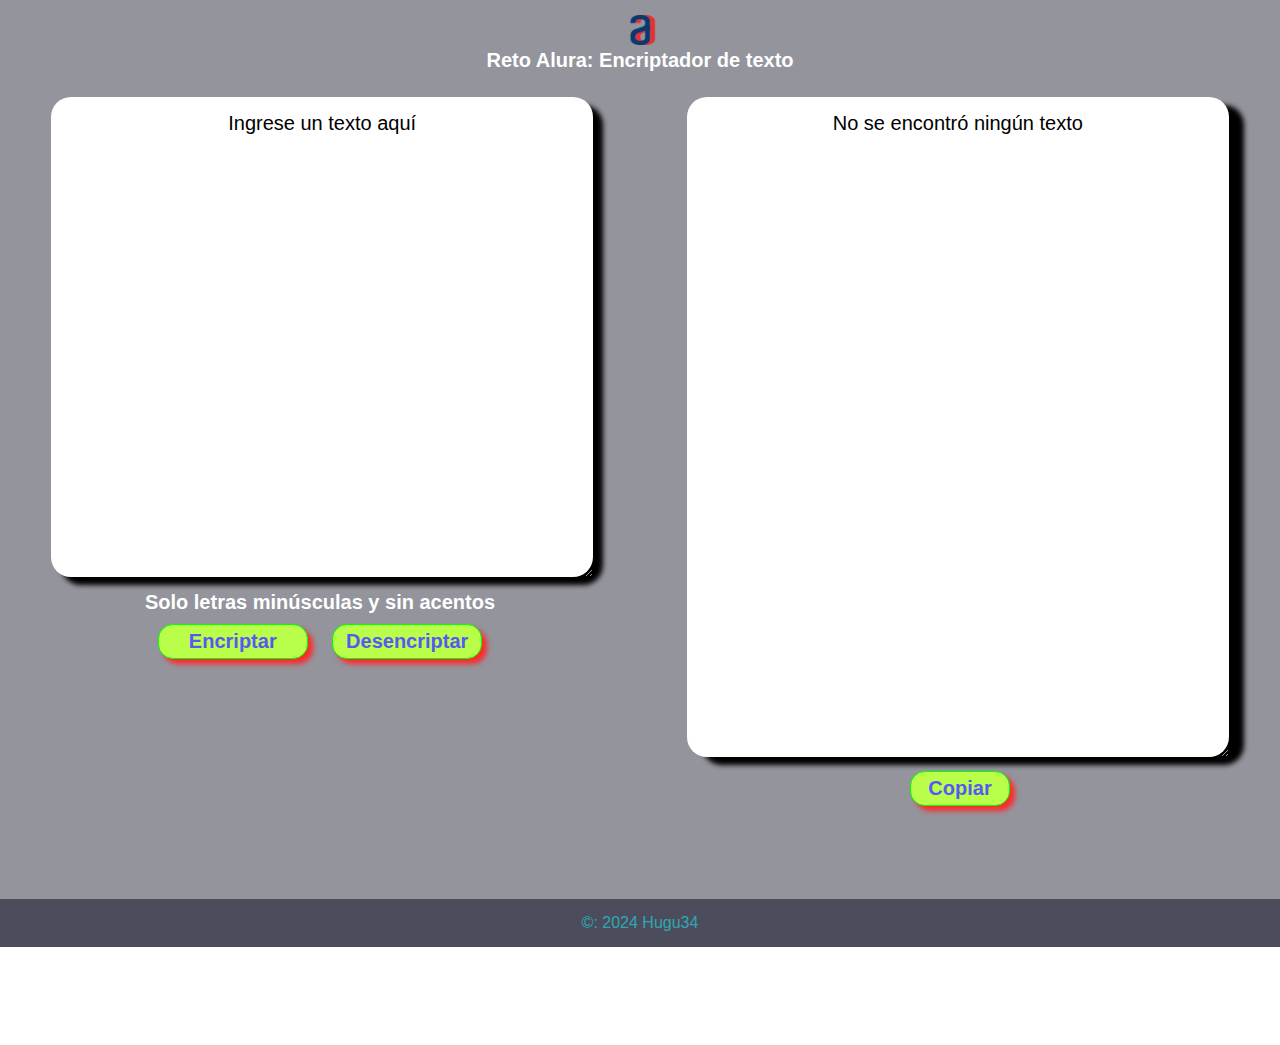
==== index.html @ 3ea8a239 "Add files via upload" ====
<!DOCTYPE html>
<html lang="en">
<head>
    <meta charset="UTF-8">
    <meta name="viewport" content="width=device-width, initial-scale=1.0">
    <title>Encriptadora</title>
</head>
<body>
    <header>
        <img src="imágenes/Alura.png" alt="Logo" class="logo">
        <p>
            Reto Alura: Encriptador de texto
        </p>
    </header>

    <main>

        <section class="textoAEncriptar">

            <textarea cols="30" rows="10" class="textoNoModificado" id="textoNoModificado" placeholder="Ingrese un texto aquí"></textarea>
            <div class="condiciones">
                <p>Solo letras minúsculas y sin acentos</p>
            </div>

            <div class="botones">
                <button class="btn-encriptar">Encriptar</button>
                <button class="btn-desencriptar">Desencriptar</button>
            </div>
        </section>

        <section class="textoModificado">
            <textarea cols="20" rows="30" placeholder="No se encontró ningún texto" class="textoYaModificado" id="textoYaModificado" readonly></textarea>
            <div class="boton">
                <button class="copiar">Copiar</button>
            </div>
        </section>
    </main>

    <div class="ventanaEmergente" id="ventanaEmergente">
        <div class="contenidoEmergente" id="contenidoEmergente">
            <span class="cerrarEmergente" id="cerrarEmergente">&times;</span>
            <p id="mensajeEmergente"></p>
        </div>
    </div>
    
    <footer>
        &copy: 2024 Hugu34
    </footer>
    <link rel="stylesheet" href="style.css">
    <script src="script.js"></script>
</body>
</html>
---- style.css ----
*{
    padding: 0;
    margin: 0;
    font-family: Arial, Helvetica, sans-serif;
}

body{
    background: url(https://th.bing.com/th/id/OIP.-3oe1NdgvIAr4Uzla_XLuwHaDt?rs=1&pid=ImgDetMain);
}

body::before{
    content: "";
    background: rgba(77, 77, 92, 0.6);
    position: absolute;
    width: 100vw;
    height: 100vh;
    left: 0;
    background-size: cover;
}

header{
    position: relative;
    padding: 15px 15px 25px 15px;
    text-align: center;
    img{
        filter: drop-shadow(
            5px 0px 0px #eb2727e5
        );
        width: 75px;
    }
    p{
        color: #ffffff;
        font-weight: bold;
        font-size: 20px;
    }
}

main{
    position: relative;
    width: 100%;
    height: 100vh;
    display: flex;
    flex-direction: row;
    justify-content: space-between;
    align-items: start;
    section.textoAEncriptar{
        width: 50vw;
        height: 100vh;
        text-align: left;
        textarea{
            padding: 15px;
            border: none;
            border-radius: 20px;
            width: 80%;
            height: 50%;
            text-align: center;
            margin-left: 8%;
            box-shadow: 10px 8px 5px #000000;
            transition: all 0.6s ease-in;
            cursor: pointer;
            font-size: 20px;
        }
        textarea::placeholder{
            color: #000000;
        }
        textarea:focus{
            background: #000000;
            color: #ffffff;
            box-shadow: 5px 5px 5px #ffffff;
        }
        textarea:focus::placeholder{
            color: #ffffff;
        }
        div.condiciones{
            text-align: center;
            margin: 10px 0 0 0;
            color: #ffffff;
            font-weight: bold;
            font-size: 20px;
        }
        div.botones{
            text-align: center;
            button{
                border: 1px solid #00ff00;
                background: #b9ff49;
                margin: 10px;
                padding: 5px;
                color: #5858f5;
                width: 150px;
                border-radius: 15px;
                font-weight: bold;
                box-shadow: 5px 5px 5px #fc2b2b;
                transition: all 0.6s ease-in-out;
                font-size: 20px;
            }
            button:hover{
                cursor: pointer;
                color: #ffffff;
                background: #00ff00;
                box-shadow: 5px 5px 5px #412ee9;
                transform: translate(2.5px, 2.5px);
            }
        }
    }
    section.textoModificado{
        width: 50vw;
        height: 100vh;
        text-align: right;
        textarea{
            text-align: center;
            padding: 15px;
            border: none;
            width: 80%;
            border-radius: 20px;
            height: 70%;
            margin-right: 8%;
            box-shadow: 15px 8px 5px #000000;
            cursor: default;
            font-size: 20px;
        }
        textarea::placeholder{
            color: #000000;
        }
        div.boton{
            text-align: center;
            button{
                border: 1px solid #00ff00;
                background: #b9ff49;
                margin: 10px;
                padding: 5px;
                color: #5858f5;
                width: 100px;
                border-radius: 15px;
                font-weight: bold;
                box-shadow: 5px 5px 5px #fc2b2b;
                transition: all 0.6s ease-in-out;
                font-size: 20px;
            }
            button:hover{
                cursor: pointer;
                color: #ffffff;
                background: #00ff00;
                box-shadow: 5px 5px 5px #412ee9;
                transform: translate(2.5px, 2.5px);
            }
        }
    }
}

footer{
    background: #4d4c5c;
    color: #0bfbff8a;
    text-align: center;
    display: block;
    padding: 15px;
    transform: translateY(-98px);
}

.ventanaEmergente{
    display: none;
    position: fixed;
    z-index: 1;
    left: 0;
    top: 0;
    width: 100%;
    height: 100%;
    overflow: auto;
    background: rgba(0, 0, 0, 0.4);
    opacity: 0;
    transition: opacity 0.8s ease-in-out; 
}

.mostrar{
    display: block;
    opacity: 1; 
}

.contenidoEmergente{
    background-color: #fefefe;
    margin: 15% auto;
    padding: 20px;
    border: 1px solid #888;
    width: 50%;
    text-align: center;
    position: relative;
    opacity: 0; 
    transition: opacity 0.8s ease-in; 
}

.mostrar .contenidoEmergente{
    opacity: 1; 
}

.cerrarEmergente{
    position: absolute;
    top: 0;
    right: 0;
    color: #aaa;
    font-size: 28px;
    font-weight: bold;
    cursor: pointer;
}
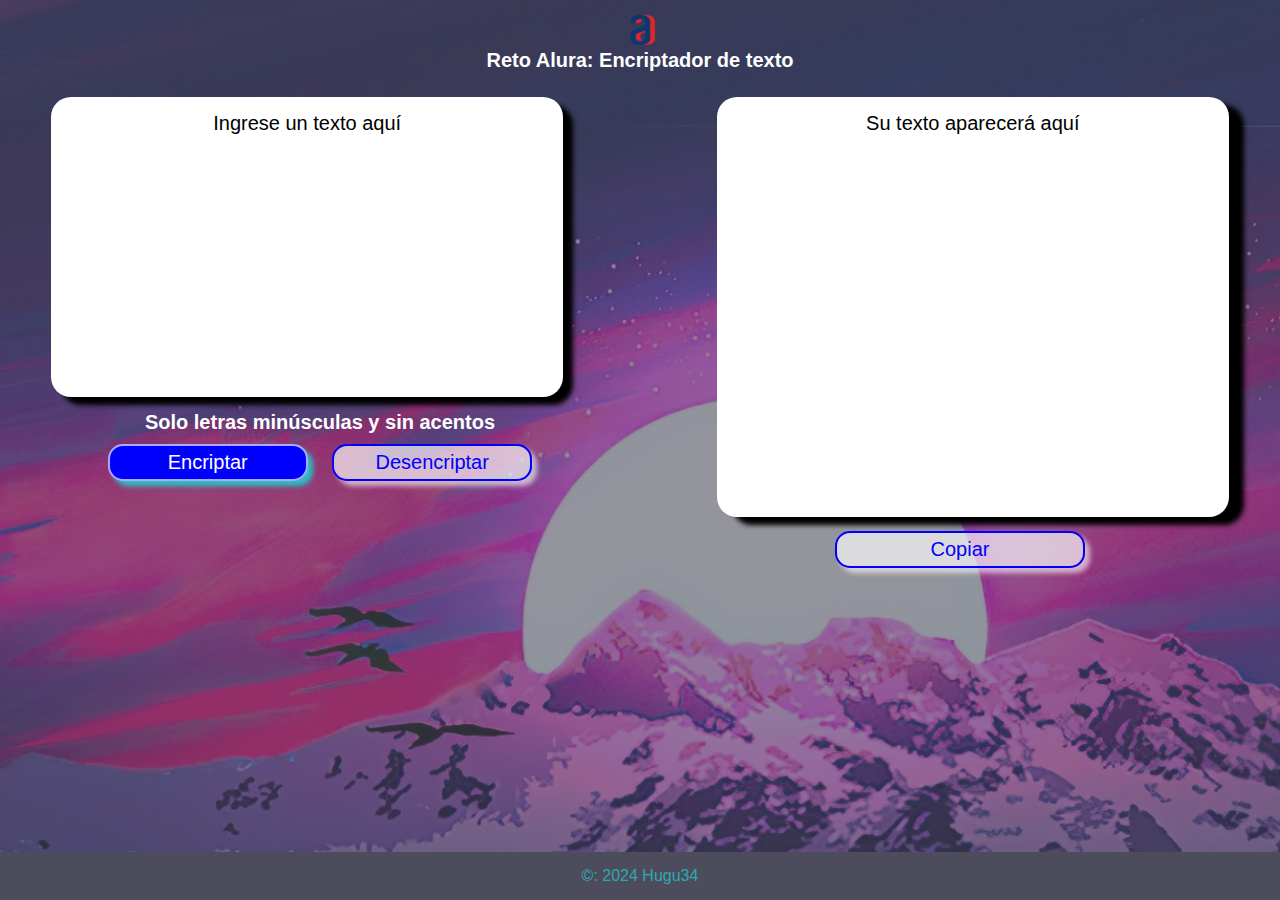
==== commit e5bbd490: "Add files via upload" ====
--- a/index.html
+++ b/index.html
@@ -14,9 +14,7 @@
     </header>
 
     <main>
-
         <section class="textoAEncriptar">
-
             <textarea cols="30" rows="10" class="textoNoModificado" id="textoNoModificado" placeholder="Ingrese un texto aquí"></textarea>
             <div class="condiciones">
                 <p>Solo letras minúsculas y sin acentos</p>
@@ -29,23 +27,27 @@
         </section>
 
         <section class="textoModificado">
-            <textarea cols="20" rows="30" placeholder="No se encontró ningún texto" class="textoYaModificado" id="textoYaModificado" readonly></textarea>
+            <textarea cols="20" rows="30" placeholder="Su texto aparecerá aquí" class="textoYaModificado" id="textoYaModificado" readonly></textarea>
             <div class="boton">
                 <button class="copiar">Copiar</button>
             </div>
         </section>
     </main>
-
-    <div class="ventanaEmergente" id="ventanaEmergente">
-        <div class="contenidoEmergente" id="contenidoEmergente">
-            <span class="cerrarEmergente" id="cerrarEmergente">&times;</span>
-            <p id="mensajeEmergente"></p>
+    
+    <footer>
+        <p>&copy: 2024 Hugu34</p>
+    </footer>
+    <div class="ventanaEmergente inactive" id="ventanaEmergente">
+        <div class="fondo"></div>
+        <div class="contenidoEmergente">
+            <div class="imagen"></div>
+            <div class="textoEmergente">
+                <h1 id="titulo"></h1>
+                <p id="textoEmergente"></p>
+            </div>
+        <a id="cerrarEmergente" class="cerrarEmergente" href="#">X</a>
         </div>
     </div>
-    
-    <footer>
-        &copy: 2024 Hugu34
-    </footer>
     <link rel="stylesheet" href="style.css">
     <script src="script.js"></script>
 </body>
--- a/style.css
+++ b/style.css
@@ -1,21 +1,25 @@
+@import url("https://fonts.googleapis.com/css?family=Poppins&display=swap");
+
 *{
     padding: 0;
     margin: 0;
+    box-sizing: border-box;
     font-family: Arial, Helvetica, sans-serif;
+    max-height: 600px;
 }
 
 body{
-    background: url(https://th.bing.com/th/id/OIP.-3oe1NdgvIAr4Uzla_XLuwHaDt?rs=1&pid=ImgDetMain);
+    background: url(imágenes/fondoEmergente.png);
+    background-size: cover;
 }
 
 body::before{
+    background-size: contain;
     content: "";
     background: rgba(77, 77, 92, 0.6);
     position: absolute;
     width: 100vw;
     height: 100vh;
-    left: 0;
-    background-size: cover;
 }
 
 header{
@@ -37,15 +41,10 @@
 
 main{
     position: relative;
-    width: 100%;
-    height: 100vh;
     display: flex;
     flex-direction: row;
-    justify-content: space-between;
-    align-items: start;
     section.textoAEncriptar{
         width: 50vw;
-        height: 100vh;
         text-align: left;
         textarea{
             padding: 15px;
@@ -59,6 +58,7 @@
             transition: all 0.6s ease-in;
             cursor: pointer;
             font-size: 20px;
+            resize: none;
         }
         textarea::placeholder{
             color: #000000;
@@ -67,6 +67,7 @@
             background: #000000;
             color: #ffffff;
             box-shadow: 5px 5px 5px #ffffff;
+            animation: rotate-vert-center 0.8s cubic-bezier(0.455, 0.030, 0.515, 0.955) both;
         }
         textarea:focus::placeholder{
             color: #ffffff;
@@ -80,31 +81,52 @@
         }
         div.botones{
             text-align: center;
-            button{
-                border: 1px solid #00ff00;
-                background: #b9ff49;
+            button.btn-encriptar{
+                border: 2px solid #ffffffaa;
+                background: #0000ff;
                 margin: 10px;
                 padding: 5px;
-                color: #5858f5;
-                width: 150px;
+                color: #ffffff;
+                width: 50%;
+                max-width: 200px;
                 border-radius: 15px;
-                font-weight: bold;
-                box-shadow: 5px 5px 5px #fc2b2b;
+                box-shadow: 5px 5px 5px #0fe2d8cb;
                 transition: all 0.6s ease-in-out;
                 font-size: 20px;
             }
-            button:hover{
+            button.btn-encriptar:hover{
+                cursor: pointer;
+                border: 2px solid #0000ff;
+                background: #ffffffaa;
+                color: #0000ff;
+                box-shadow: 5px 5px 5px #fff9f99f;
+                animation: pulsate-bck 0.5s ease-in-out infinite both;
+            }
+            button.btn-desencriptar{
+                border: 2px solid #0000ff;
+                background: #ffffffaa;
+                margin: 10px;
+                padding: 5px;
+                color: #0000ff;
+                width: 50%;
+                max-width: 200px;
+                border-radius: 15px;
+                box-shadow: 5px 5px 5px #fff9f99f;
+                font-size: 20px;
+                transition: all 0.6s ease-in-out;
+            }
+            button.btn-desencriptar:hover{
                 cursor: pointer;
                 color: #ffffff;
-                background: #00ff00;
-                box-shadow: 5px 5px 5px #412ee9;
-                transform: translate(2.5px, 2.5px);
+                background: #0000ff;
+                border: 2px solid #fff9f99f;
+                box-shadow: 5px 5px 5px #0fe2d8cb;
+                animation: jello-horizontal 1.3s infinite both;
             }
         }
     }
     section.textoModificado{
         width: 50vw;
-        height: 100vh;
         text-align: right;
         textarea{
             text-align: center;
@@ -117,6 +139,7 @@
             box-shadow: 15px 8px 5px #000000;
             cursor: default;
             font-size: 20px;
+            resize: none;
         }
         textarea::placeholder{
             color: #000000;
@@ -124,79 +147,328 @@
         div.boton{
             text-align: center;
             button{
-                border: 1px solid #00ff00;
-                background: #b9ff49;
+                border: 2px solid #0000ff;
+                background: #ffffffaa;
                 margin: 10px;
                 padding: 5px;
-                color: #5858f5;
-                width: 100px;
+                color: #0000ff;
+                width: 90%;
+                max-width: 250px;
                 border-radius: 15px;
-                font-weight: bold;
-                box-shadow: 5px 5px 5px #fc2b2b;
+                box-shadow: 5px 5px 5px #fff9f99f;
+                font-size: 20px;
                 transition: all 0.6s ease-in-out;
-                font-size: 20px;
             }
             button:hover{
                 cursor: pointer;
                 color: #ffffff;
-                background: #00ff00;
-                box-shadow: 5px 5px 5px #412ee9;
-                transform: translate(2.5px, 2.5px);
-            }
-        }
-    }
-}
+                background: #0000ff;
+                border: 2px solid #fff9f99f;
+                box-shadow: 5px 5px 5px #0fe2d8cb;
+                animation: vibrate-1 0.3s linear infinite both;
+            }
+        }
+    }
+}
+
+
 
 footer{
+    display: block;
+    width: 100vw;
     background: #4d4c5c;
     color: #0bfbff8a;
+    padding: 15px 0px;
     text-align: center;
+    position: fixed;
+    bottom: 0;
+}
+
+@keyframes rotate-vert-center {
+    0%{
+        transform: rotateY(0);
+    }
+    100%{
+        transform: rotateY(360deg);
+    }
+}
+
+@keyframes pulsate-bck {
+    0%{
+        transform: scale(1);
+    }
+    50%{
+        transform: scale(0.9);
+    }
+    100%{
+        transform: scale(1);
+    }
+}
+
+@keyframes jello-horizontal {
+    0%{
+        transform: scale3d(1, 1, 1);
+    }
+    30%{
+        transform: scale3d(1.25, 0.75, 1);
+    }
+    40%{
+        transform: scale3d(0.75, 1.25, 1);
+    }
+    50%{
+        transform: scale3d(1.15, 0.85, 1);
+    }
+    65%{
+        transform: scale3d(0.95, 1.05, 1);
+    }
+    75%{
+        transform: scale3d(1.05, 0.95, 1);
+    }
+    100%{
+        transform: scale3d(1, 1, 1);
+    }
+}
+
+@keyframes vibrate-1{
+    0%{
+        transform: translate(0);
+    }
+    20%{
+        transform: translate(-2px, 2px);
+    }
+    40%{
+        transform: translate(-2px, -2px);
+    }
+    60%{
+        transform: translate(2px, 2px);
+    }
+    80%{
+        transform: translate(2px, -2px);
+    }
+    100%{
+        transform: translate(0);
+    }
+}
+
+@keyframes slide-in-elliptic-top-fwd{
+    0%{
+        transform: translateY(-600px) rotateX(-30deg) scale(0);
+        transform-origin: 50% 100%;
+        opacity: 0;
+    }
+    100%{
+        transform: translateY(0) rotateX(0) scale(1);
+        transform-origin: 50% 1400px;
+        opacity: 1;
+    }
+}
+
+@keyframes bounce-in-top{
+    0%{
+        transform: translateY(-500px);
+        animation-timing-function: ease-in;
+        opacity: 0;
+    }
+    38%{
+        transform: translateY(0);
+        animation-timing-function: ease-out;
+        opacity: 1;
+    }
+    55%{
+        transform: translateY(-65px);
+        animation-timing-function: ease-in;
+    }
+    72%{
+        transform: translateY(0);
+        animation-timing-function: ease-out;
+    }
+    81%{
+        transform: translateY(-28px);
+        animation-timing-function: ease-in;
+    }
+    90%{
+        transform: translateY(0);
+        animation-timing-function: ease-out;
+    }
+    95%{
+        transform: translateY(-8px);
+        animation-timing-function: ease-in;
+    }
+    100%{
+        transform: translateY(0);
+        animation-timing-function: ease-out;
+    }
+}
+
+@keyframes roll-out-blurred-left{
+    0%{
+        transform: translateX(0) rotate(0deg);
+        filter: blur(0);
+        opacity: 1;
+    }
+    100%{
+        transform: translateX(-1000px) rotate(-720deg);
+        filter: blur(50px);
+        opacity: 0;
+    }
+}
+
+@keyframes slide-out-elliptic-top-bck{
+    0%{
+        transform: translateY(0) rotateX(0) scale(1);
+        transform-origin: 50% 1400px;
+        opacity: 1;
+    }
+    100%{
+        transform: translateY(-600px) rotateX(-30deg) scale(0);
+        transform-origin: 50% 100%;
+        opacity: 1;
+    }
+}
+
+.active{
     display: block;
-    padding: 15px;
-    transform: translateY(-98px);
-}
-
-.ventanaEmergente{
+}
+
+.active .fondo{
+    animation: slide-in-elliptic-top-fwd 0.7s cubic-bezier(0.250, 0.460, 0.450, 0.940) both;
+}
+
+.fondo{
+    position: absolute;
+    background: rgba(0, 0, 0, 0.80);
+    width: 100%;
+    height: 100%;
+    z-index: 1;
+    left: 0;
+    top: 0;
+}
+
+.active .contenidoEmergente{
+    animation: bounce-in-top 0.9s ease-in both;
+}
+
+.inactive{
     display: none;
+}
+
+.Animationinactive .fondo{
+    animation: slide-out-elliptic-top-bck 0.9s ease-in both;
+}
+
+.Animationinactive .contenidoEmergente{
+    animation: roll-out-blurred-left 0.9s cubic-bezier(0.755, 0.050, 0.855, 0.060) both;
+}
+
+.contenidoEmergente{
+    display: flex;
+    background-color: #fefefe;
+    margin: 15% auto;
+    border: 1px solid #888;
+    width: 50%;
+    z-index: 2;
+    max-width: 400px;
+    text-align: center;
+    position: relative;
+}
+
+.imagen{
+    width: 40%;
+    background-image: url(imágenes/Muñeco.png);
+    background-size: cover;
+    background-position: center;
+}
+
+.textoEmergente{
+    width: 60%;
+    padding: 50px;
+    overflow-y: auto;
+    #titulo{
+        font-family: "Poppins";
+        font-size: 28px;
+    }
+    #textoEmergente{
+        font-family: "Poppins";
+        text-align: left;
+        margin-top: 20px;
+        font-size: 16px;
+    }
+}
+
+.cerrarEmergente{
+    text-decoration: none;
+    position: absolute;
+    top: -20px;
+    right: -20px;
+    width: 50px;
+    height: 50px;
+    background: #000000;
+    color: #ffffff;
+    border-radius: 50%;
+    line-height: 10px;
+    padding: 20px;
+    font-weight: bold;
+}
+
+#ventanaEmergente{
     position: fixed;
+    padding: 40px;
     z-index: 1;
     left: 0;
     top: 0;
     width: 100%;
     height: 100%;
-    overflow: auto;
-    background: rgba(0, 0, 0, 0.4);
-    opacity: 0;
-    transition: opacity 0.8s ease-in-out; 
-}
-
-.mostrar{
-    display: block;
-    opacity: 1; 
-}
-
-.contenidoEmergente{
-    background-color: #fefefe;
-    margin: 15% auto;
-    padding: 20px;
-    border: 1px solid #888;
-    width: 50%;
-    text-align: center;
-    position: relative;
-    opacity: 0; 
-    transition: opacity 0.8s ease-in; 
-}
-
-.mostrar .contenidoEmergente{
-    opacity: 1; 
-}
-
-.cerrarEmergente{
-    position: absolute;
-    top: 0;
-    right: 0;
-    color: #aaa;
-    font-size: 28px;
-    font-weight: bold;
-    cursor: pointer;
+}
+
+/*Responsive*/
+@media(max-width: 760px){
+    body::before{
+        height: 200vh;
+    }
+    main{
+        flex-direction: column;
+        align-items: center;
+        section.textoAEncriptar{
+            width: 100vw;
+            textarea{
+                margin-left: 10%;
+                text-align: center;
+            }
+        }
+        section.textoModificado{
+            width: 100vw;
+            textarea{
+                text-align: center;
+                margin-right: 10%;
+                margin-top: 5%;
+            }
+        }
+        div.botones{
+            button{
+                margin-bottom: 0px;
+            }
+        }
+    }
+    .contenidoEmergente{
+        flex-direction: column;
+        height: 90%;
+    }
+    .imagen{
+        background-size: cover;
+        width: 100%;
+        height: 40%;
+    }
+    .textoEmergente{
+        width: 100%;
+        height: 60%;
+        background-size: auto;
+        padding: 20px;
+        text-align: left;
+        #titulo{
+            font-size: 20px;
+        }
+        #textoEmergente{
+            font-size: 12px;
+        }
+    }
 }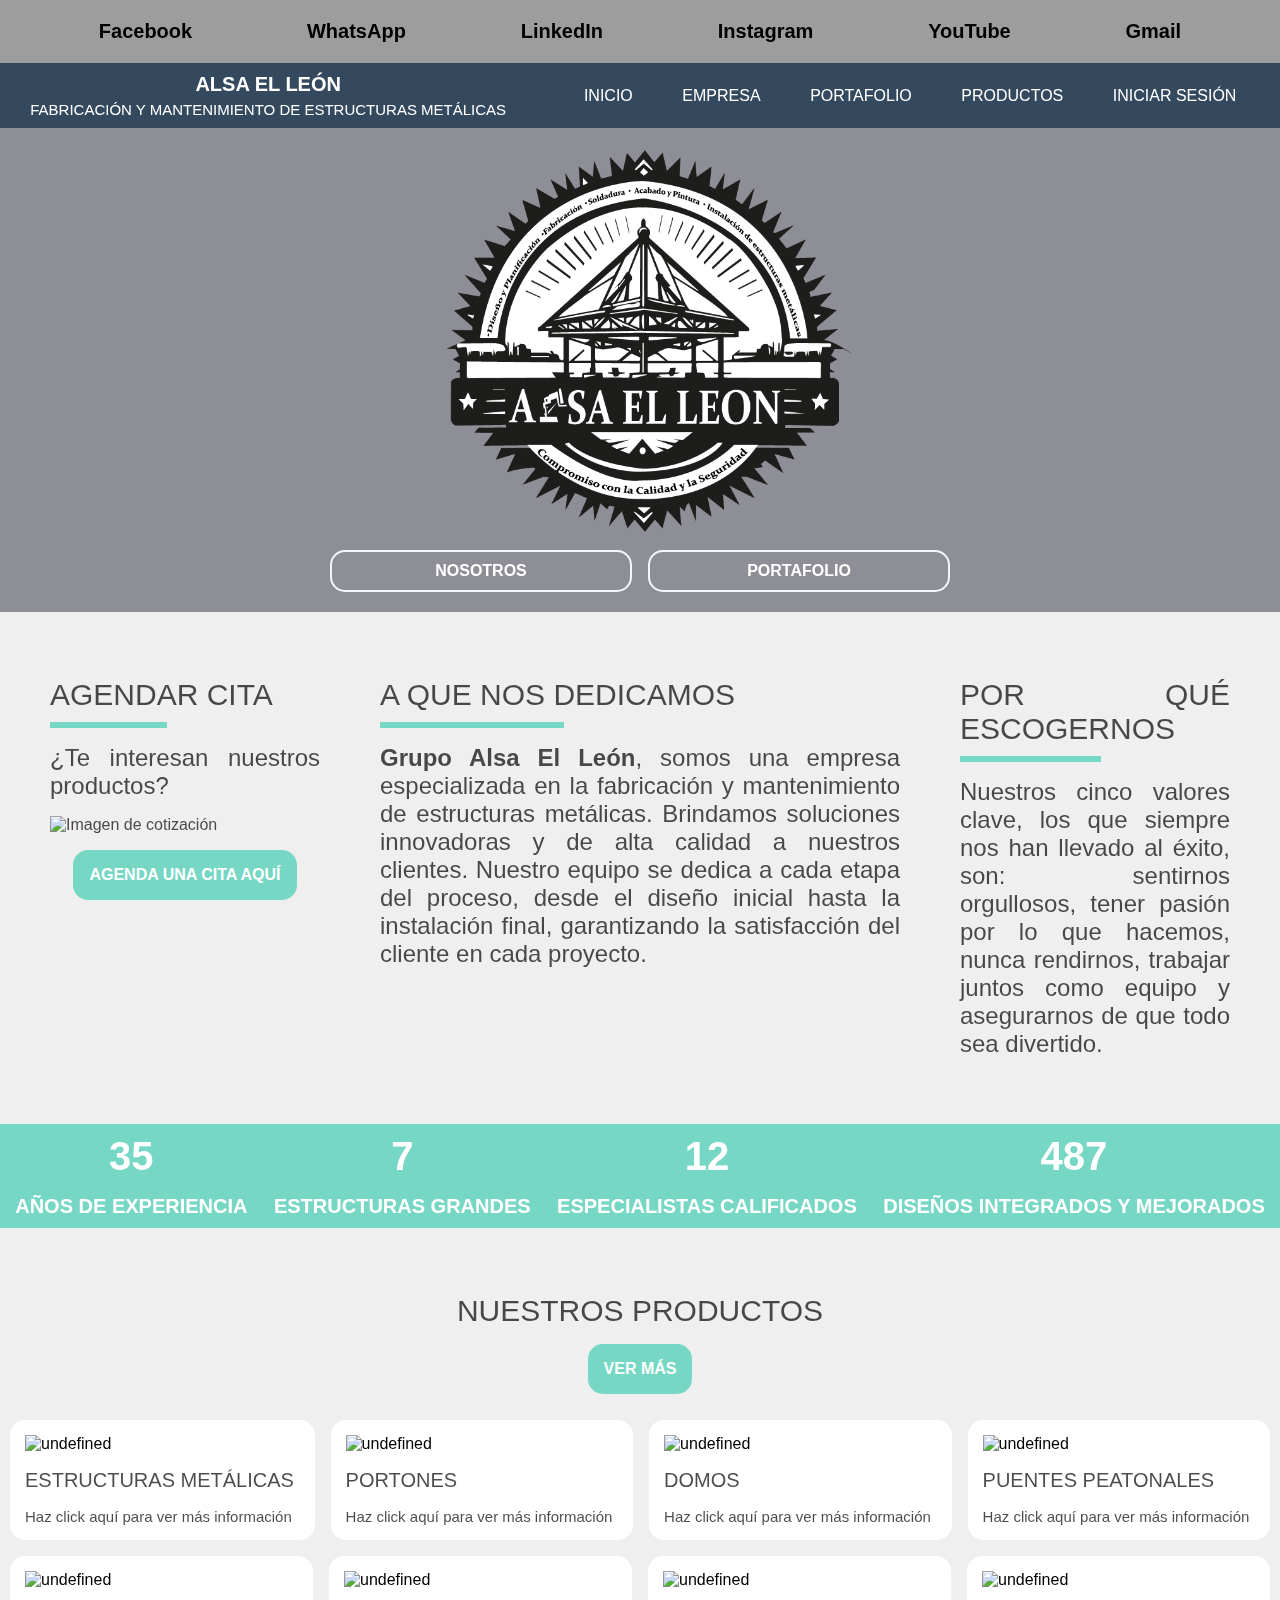
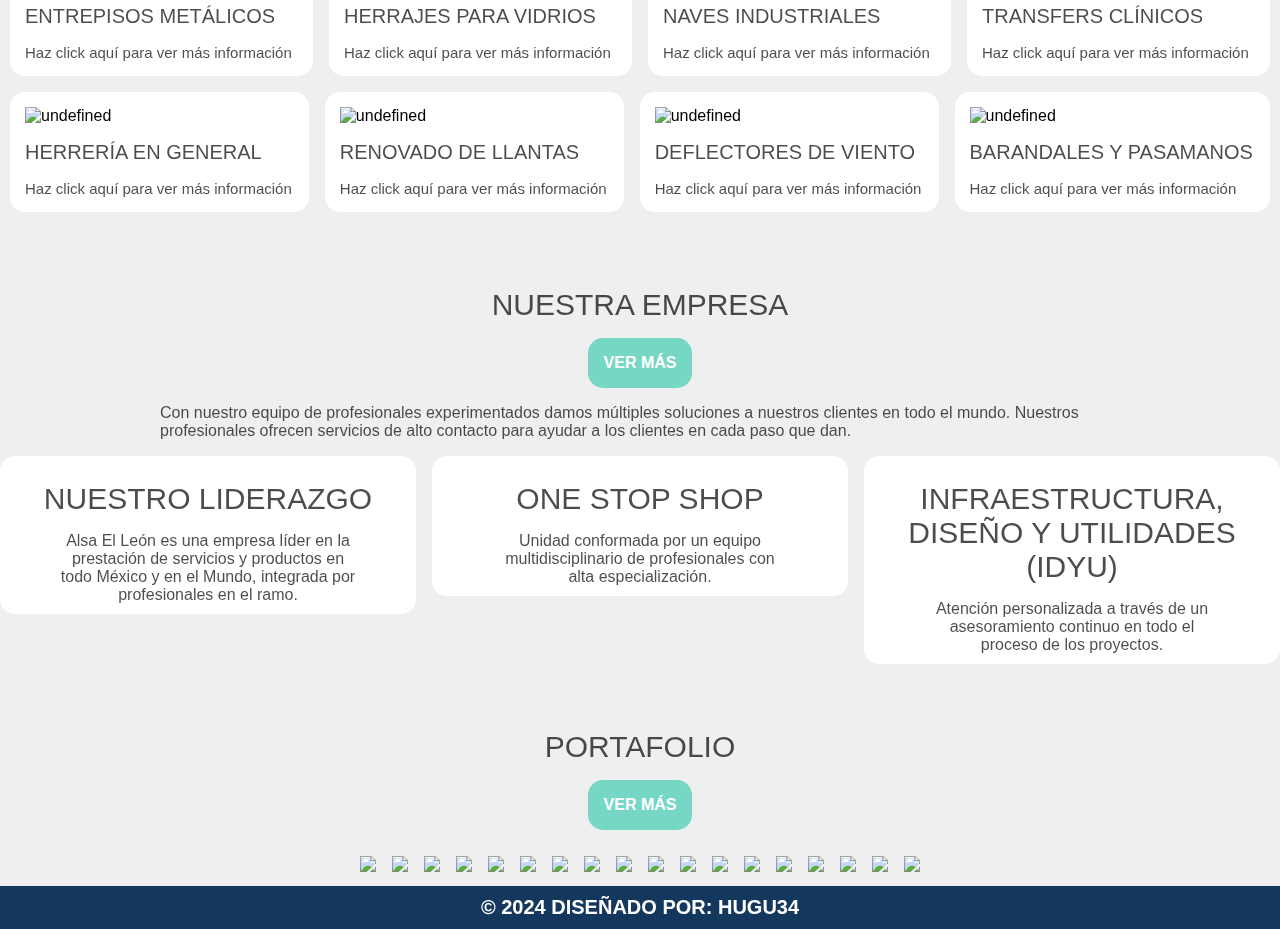
==== commit d2d137a6: "Add files via upload" ====
--- a/index.html
+++ b/index.html
@@ -3,52 +3,111 @@
 <head>
     <meta charset="UTF-8">
     <meta name="viewport" content="width=device-width, initial-scale=1.0">
-    <title>Encriptadora</title>
+    <link rel="website icon" href="./imgs/logo.png" type="png">
+    <link rel="stylesheet" href="https://cdnjs.cloudflare.com/ajax/libs/animate.css/4.1.1/animate.min.css">
+    <script src="https://cdn.jsdelivr.net/npm/sweetalert2@11"></script>
+    <title>Inicio</title>
 </head>
 <body>
-    <header>
-        <img src="imágenes/Alura.png" alt="Logo" class="logo">
-        <p>
-            Reto Alura: Encriptador de texto
-        </p>
-    </header>
-
+    <header></header>
     <main>
-        <section class="textoAEncriptar">
-            <textarea cols="30" rows="10" class="textoNoModificado" id="textoNoModificado" placeholder="Ingrese un texto aquí"></textarea>
-            <div class="condiciones">
-                <p>Solo letras minúsculas y sin acentos</p>
-            </div>
-
-            <div class="botones">
-                <button class="btn-encriptar">Encriptar</button>
-                <button class="btn-desencriptar">Desencriptar</button>
-            </div>
-        </section>
-
-        <section class="textoModificado">
-            <textarea cols="20" rows="30" placeholder="Su texto aparecerá aquí" class="textoYaModificado" id="textoYaModificado" readonly></textarea>
-            <div class="boton">
-                <button class="copiar">Copiar</button>
-            </div>
-        </section>
+        <div class="container">
+            <section class="banner">
+                <img src="./imgs/logo.png" alt="Logo">
+                <div class="enlaces">
+                    <a href="./empresa.html">Nosotros</a>
+                    <a href="./portafolio.html">Portafolio</a>
+                </div>
+            </section>
+            <section class="informacion">
+                <div class="agendar-cita">
+                    <h2>Agendar cita</h2>
+                    <p>¿Te interesan nuestros productos?</p>
+                    <img src="https://es.sendinblue.com/wp-content/uploads/sites/6/2022/10/programa-agendar-citas.png" alt="Imagen de cotización">
+                    <a href="./agendarCita.html" class="btn-informacion">Agenda una cita aquí</a>
+                </div>
+                <div class="que-hacemos">
+                    <h2>A que nos dedicamos</h2>
+                    <p>
+                        <span>Grupo Alsa El León</span>, somos una empresa especializada en la fabricación y mantenimiento de estructuras metálicas.
+                        Brindamos soluciones innovadoras y de alta calidad a nuestros clientes.
+                        Nuestro equipo se dedica a cada etapa del proceso, desde el diseño inicial hasta la instalación final, garantizando la satisfacción del cliente en cada proyecto.
+                    </p>
+                </div>
+                <div class="porque-escogernos">
+                    <h2>Por qué escogernos</h2>
+                    <p>
+                        Nuestros cinco valores clave, los que siempre nos han llevado al éxito, son: sentirnos orgullosos, 
+                        tener pasión por lo que hacemos, nunca rendirnos, trabajar juntos como equipo y asegurarnos de que todo sea divertido.
+                </div>
+            </section>
+            <section class="nuestros-numeros">
+                <article class="años-de-experiencia">
+                    <p class="numero"></p>
+                    <p>Años de experiencia</p>
+                </article>
+                <article class="estructuras-grandes">
+                    <p class="numero"></p>
+                    <p>Estructuras grandes</p>
+                </article>
+                <article class="especialistas-calificados">
+                    <p class="numero"></p>
+                    <p>Especialistas calificados</p>
+                </article>
+                <article class="diseños-mejorados">
+                    <p class="numero"></p>
+                    <p>Diseños integrados y mejorados</p>
+                </article>
+            </section>
+            <section class="nuestros-productos">
+                <h2>Nuestros productos</h2>
+                <a href="./productos.html" class="btn-informacion">Ver más</a>
+                <article id="productos"></article>
+            </section>
+            <section class="empresa">
+                <h2>Nuestra empresa</h2>
+                <a href="./productos.html" class="btn-informacion">Ver más</a>
+                <p>
+                    Con nuestro equipo de profesionales experimentados damos múltiples soluciones a nuestros clientes en todo el mundo. 
+                    Nuestros profesionales ofrecen servicios de alto contacto para ayudar a los clientes en cada paso que dan.
+                </p>
+                <article>
+                    <div>
+                        <img src="https://www.grupohm.mx/imagos2/grupohm_index_empresa_0001.jpg" alt="">
+                        <h2>Nuestro Liderazgo</h2>
+                        <p>
+                            Alsa El León es una empresa líder en la prestación de servicios y productos en todo México y en el Mundo, 
+                            integrada por profesionales en el ramo.
+                        </p>
+                    </div>
+                    <div>
+                        <img src="https://www.grupohm.mx/imagos2/grupohm_index_empresa_0003.jpg" alt="">
+                        <h2>One Stop Shop</h2>
+                        <p>Unidad conformada por un equipo multidisciplinario de profesionales con alta especialización.</p>
+                    </div>
+                    <div>
+                        <img src="https://www.grupohm.mx/imagos2/grupohm_index_empresa_0002.jpg" alt="">
+                        <h2>Infraestructura, Diseño y Utilidades (IDyU)</h2>
+                        <p>Atención personalizada a través de un asesoramiento continuo en todo el proceso de los proyectos.</p>
+                    </div>
+                </article>
+            </section>
+            <section class="portafolio">
+                <h2>Portafolio</h2>
+                <a href="./portafolio.html" class="btn-informacion">Ver más</a>
+                <article id="portafolio"></article>
+            </section>
+        </div>
     </main>
-    
-    <footer>
-        <p>&copy: 2024 Hugu34</p>
-    </footer>
-    <div class="ventanaEmergente inactive" id="ventanaEmergente">
-        <div class="fondo"></div>
-        <div class="contenidoEmergente">
-            <div class="imagen"></div>
-            <div class="textoEmergente">
-                <h1 id="titulo"></h1>
-                <p id="textoEmergente"></p>
-            </div>
-        <a id="cerrarEmergente" class="cerrarEmergente" href="#">X</a>
-        </div>
-    </div>
-    <link rel="stylesheet" href="style.css">
-    <script src="script.js"></script>
+    <footer></footer>
+    <script src="./JS/componentes reciclables/header.js"></script>
+    <script src="./JS/componentes reciclables/footer.js"></script>
+    <link rel="stylesheet" href="./CSS/estilos generales/footer.css">
+    <link rel="stylesheet" href="./CSS/estilos generales/style.css">
+    <link rel="stylesheet" href="./CSS/estilos generales/header.css">
+    <link rel="stylesheet" href="./CSS/index.css">
+    <script src="./JS/index.js"></script>
+    <script src="./JS/productos.js"></script>
+    <script src="./JS/portafolio.js"></script>
 </body>
 </html>--- a/CSS/estilos generales/footer.css
+++ b/CSS/estilos generales/footer.css
@@ -0,0 +1,76 @@
+footer{
+    width: 100%;
+    text-align: center;
+    background-color: #13375d;
+    text-transform: uppercase;
+    color: #fff;
+    font-weight: bold;
+    padding: 10px;
+}
+
+footer p{
+    font-size: 20px;
+}
+
+.go-top-container{
+    position: fixed;
+    bottom: 2rem;
+    right: 2rem;
+    width: 3.3rem;
+    height: 3.3rem;
+    z-index: -1;
+}
+
+.go-top-button{
+    width: 0rem;
+    height: 0rem;
+    background: #76D7C4;
+    border-radius: 50%;
+    cursor: pointer;
+    transition: 0.2s;
+    position: absolute;
+    top: 50%;
+    left: 50%;
+    transform: translate(-50%, -50%);
+    z-index: -1;
+}
+
+.go-top-button i{
+    position: absolute;
+    font-size: 0.85rem;
+    top: 48%;
+    left: 50%;
+    transform: translate(-50%, -50%) scale(0);
+    color: #fff;
+    transition: 0.2s;
+}
+
+.show{
+    z-index: 10;
+}
+
+.show .go-top-button{
+    animation: popup 0.3s ease-in-out normal;
+    width: 3.3rem;
+    height: 3.3rem;
+    z-index: 11;
+}
+
+.show i{
+    transform: translate(-50%, -50%) scale(2);
+}
+
+@keyframes popup{
+    from{
+        width: 0;
+        height: 0;
+    }
+    50%{
+        width: 4rem;
+        height: 4rem;
+    }
+    to{        
+        width: 3.3rem;
+        height: 3.3rem;
+    }
+}--- a/CSS/estilos generales/style.css
+++ b/CSS/estilos generales/style.css
@@ -0,0 +1,20 @@
+@import url("https://cdn.jsdelivr.net/npm/bootstrap-icons@1.11.3/font/bootstrap-icons.min.css");
+
+*{
+    margin: 0;
+    padding: 0;
+    font-family: Arial, Helvetica, sans-serif;
+    box-sizing: border-box;
+}
+
+body{
+    min-height: 100vh;
+    min-width: 100vw;
+    background: #efefef;
+    overflow-x: hidden;
+}
+
+header, main, footer{
+    width: 100%;
+    height: fit-content;
+}--- a/CSS/estilos generales/header.css
+++ b/CSS/estilos generales/header.css
@@ -0,0 +1,151 @@
+nav{
+    width: 100%;
+    height: fit-content;
+    display: flex;
+    flex-direction: column;
+}
+
+.mostrar-menu, .esconder-menu{
+    font-size: 30px;
+    cursor: pointer;
+    display: none;
+    transition: 0.4s;
+}
+
+.mostrar-menu{
+    order: 1;
+}
+
+#check{
+    display: none;
+}
+
+.redes-sociales{
+    background-color: #9d9d9d;
+    padding: 10px;
+    width: 100%;
+    height: fit-content;
+    display: flex;
+    flex-direction: row;
+    gap: 1rem;
+    justify-content: space-evenly;
+    flex-wrap: wrap;
+    align-items: center;
+}
+
+.redes-sociales .icon-social-media{
+    cursor: pointer;
+    display: block;
+    position: relative;
+    overflow: hidden;
+}
+
+.redes-sociales .icon-social-media span:first-child{
+    font-size: 20px;
+    display: inline-block;
+    padding: 10px;
+    font-weight: bold;
+}
+
+.redes-sociales .icon-social-media span:last-child{
+    position: absolute;
+    top: 0;
+    right: 0;
+    bottom: 0;
+    left: 0;
+    display: flex;
+    align-items: center;
+    justify-content: center;
+    transform: translateY(-100%);
+}
+
+.redes-sociales .icon-social-media span{
+    transition: transform 0.2s ease-out;
+}
+
+.redes-sociales .icon-social-media:hover span:first-child{
+    transform: translateY(100%);
+}
+
+.redes-sociales .icon-social-media:hover span:last-child{
+    transform: none;
+}
+
+.redes-sociales i{
+    scale: 1.5;
+}
+
+.menu{
+    background-color: #34495E;
+    color: #fff;
+    padding: 10px;
+    width: 100%;
+    height: fit-content;
+    display: flex;
+    flex-direction: row;
+    gap: 1.5rem;
+    align-items: center;
+    flex-wrap: wrap;
+}
+
+.nombre-empresa{
+    text-transform: uppercase;
+    display: flex;
+    flex-direction: column;
+    gap: 5px;
+    height: fit-content;
+    width: 25%;
+    text-align: center;
+    align-items: center;
+    flex-grow: 1;
+}
+
+h2{
+    font-size: 20px;
+}
+
+p{
+    font-size: 15px;
+}
+
+.navegacion{
+    text-transform: uppercase;
+    height: fit-content;
+    display: flex;
+    flex-direction: row;
+    justify-content: space-evenly;
+    align-items: center;
+    gap: 1rem;
+    flex-wrap: wrap;
+    flex-grow: 1;
+}
+
+.navegacion a{
+    text-decoration: none;
+    color: inherit;
+    position: relative;
+}
+
+.navegacion a::before{
+    content: '';
+    position: absolute;
+    bottom: 0;
+    left: 0;
+    width: 100%;
+    height: 2px;
+    background: #fff;
+    z-index: 1;
+    transform: scaleX(0);
+    transform-origin: left;
+    transition: transform 0.5s ease-in-out;
+}
+
+.navegacion a:hover::before{
+    transform: scaleX(1);
+}
+
+@media(width <= 630px){
+    /* .menu{
+
+    } */
+}--- a/CSS/index.css
+++ b/CSS/index.css
@@ -0,0 +1,327 @@
+.container{
+    width: 100%;
+    height: fit-content;
+    display: flex;
+    flex-direction: column;
+    gap: calc(50px + 1rem);
+}
+
+.banner{
+    background: url('https://peruconstruye.net/wp-content/uploads/2022/08/Estructuras-Metalicas-768x444.png') no-repeat center;
+    background-size: cover;
+    display: flex;
+    flex-direction: column;
+    align-items: center;
+    justify-content: center;
+    gap: 1rem;
+    padding: 20px;
+    position: relative;
+}
+
+.banner::before{
+    content: '';
+    background: #4d4d5c99;
+    position: absolute;
+    width: 100%;
+    height: 100%;
+    top: 0;
+    left: 0;
+}
+
+.banner img{
+    width: clamp(250px, 100%, 500px);
+    z-index: 0;
+}
+
+.banner .enlaces{
+    z-index: 0;
+    display: grid;
+    width: 50%;
+    grid-template-columns: repeat(2, 1fr);
+    gap: 1rem;
+    text-align: center;
+
+}
+
+.banner .enlaces a{
+    border: 2px solid #f3f8fa;
+    border-radius: 15px;
+    padding: 10px;
+    display: inline-block;
+    text-decoration: none;
+    color: #fff;
+    text-transform: uppercase;
+    font-weight: bold;
+    transition: background 0.8s ease-out, color 0.8s ease-out;
+}
+
+.banner .enlaces a:hover{
+    background: #f3f8fa;
+    color: #000;
+}
+
+.informacion{
+    padding: 0px 50px;
+    display: flex;
+    flex-direction: row;
+    flex-wrap: wrap;
+    width: 100%;
+    justify-content: center;
+    align-items: flex-start;
+    gap: 60px;
+    color: #000000b3;
+}
+
+.informacion h2{
+    text-transform: uppercase;
+    font-weight: normal;
+    font-size: clamp(24px, 4vw, 30px);
+}
+
+.informacion h2::after{
+    content: '';
+    display: block;
+    width: 50%;
+    margin: 10px 0px 0px 0px;
+    border: 3px solid #76D7C4;
+    background: #76D7C4;
+}
+
+.agendar-cita, .que-hacemos, .porque-escogernos{
+    display: flex;
+    flex-direction: column;
+    justify-content: flex-start;
+    align-items: flex-start;
+    gap: 1rem;
+    flex-grow: 1;
+    text-align: justify;
+}
+
+.agendar-cita p, .que-hacemos p, .porque-escogernos p{
+    font-size: clamp(18px, 2vw, 24px);
+}
+
+.agendar-cita{
+    width: clamp(150px, 25%, 250px);
+}
+
+.agendar-cita img{
+    width: 100%;
+}
+
+.que-hacemos{
+    width: clamp(250px, 50%, 500px);
+}
+
+.que-hacemos p span{
+    font-weight: bold;
+}
+
+.porque-escogernos{
+    width: clamp(150px, 25%, 250px);
+}
+
+.btn-informacion{
+    display: inline-block;
+    background: #76D7C4;
+    color: #fff;
+    padding: 1rem;
+    text-decoration: none;
+    font-weight: bold;
+    text-transform: uppercase;
+    border-radius: 15px;
+    align-self: center;
+    position: relative;
+    transition: background 0.8s ease-out;
+}
+
+.btn-informacion:hover{
+    background: #287d6c;
+}
+
+.nuestros-numeros{
+    width: 100%;
+    background: #76D7C4;
+    display: flex;
+    flex-direction: row;
+    justify-content: space-around;
+    flex-wrap: wrap;
+    gap: 1rem;
+    padding: 10px;
+    color: #fff;
+}
+
+.nuestros-numeros article{
+    display: flex;
+    flex-direction: column;
+    align-items: center;
+    gap: 1rem;
+    flex-grow: 1;
+}
+
+.nuestros-numeros p{
+    text-transform: uppercase;
+    font-weight: bold;
+    font-size: clamp(16px, 2vw, 20px);
+}
+
+.nuestros-numeros p.numero{
+    font-size: clamp(24px, 10vw, 40px);
+}
+
+.nuestros-productos, .empresa, .portafolio{
+    width: 100%;
+    display: flex;
+    flex-direction: column;
+    align-items: center;
+    gap: 1rem;
+}
+
+.nuestros-productos h2, .empresa h2, .portafolio h2{
+    font-weight: normal;
+    text-transform: uppercase;
+    font-size: clamp(24px, 4vw, 30px);
+    color: #000000b3;
+}
+
+#productos{
+    display: flex;
+    flex-direction: row;
+    flex-wrap: wrap;
+    gap: 1rem;
+    padding: 10px;
+    align-items: center;
+    justify-content: center;
+}
+
+#productos div{
+    display: flex;
+    flex-direction: column;
+    flex-grow: 0.5;
+    gap: 1rem;
+    padding: 15px;
+    background: #ffffff;
+    border-radius: 15px;
+    cursor: pointer;
+}
+
+#productos h2{
+    font-size: clamp(16px, 4vw, 20px);
+}
+
+#productos p{
+    color: #000000b3;
+}
+
+#productos img{
+    transition: transform 0.8s ease-in;
+    width: 100%;
+}
+
+#productos img:hover{
+    transform: scale(1.05);
+}
+
+.empresa p{
+    width: 75%;
+    font-size: clamp(12px, 2vw, 16px);
+    color: #000000b3;
+}
+
+.empresa article{
+    width: 100%;
+    display: flex;
+    flex-direction: row;
+    flex-wrap: wrap;
+    align-items: flex-start;
+    justify-content: center;
+    gap: 1rem;
+}
+
+.empresa article div{
+    padding: 10px;
+    width: clamp(250px, 50%, 350px);
+    background: #ffffff;
+    border-radius: 15px;
+    cursor: pointer;
+    display: flex;
+    flex-direction: column;
+    align-items: center;
+    gap: 1rem;
+    flex-grow: 1;
+    text-align: center;
+}
+
+.empresa article div p{
+    font-size: clamp(12px, 2vw, 16px);
+}
+
+.empresa article div img{
+    width: clamp(150px, 50%, 200px);
+}
+
+#portafolio{
+    display: flex;
+    flex-direction: row;
+    flex-wrap: wrap;
+    align-items: flex-start;
+    justify-content: center;
+    padding: 10px;
+    gap: 1rem;
+}
+
+#portafolio > div{
+    position: relative;
+}
+
+.caption{
+    display: flex;
+    justify-content: center;
+    align-items: center;
+    flex-direction: column;
+    position: absolute;
+    opacity: 0;
+    z-index: -1;
+    color: #fff;
+    background: #76d7c499;
+    width: 100%;
+    height: 100%;
+    top: 0;
+    left: 0;
+    transition: opacity 0.8s ease-in;
+    padding: 10px;
+}
+
+.caption h4{
+    display: flex;
+    flex-direction: column;
+    text-align: center;
+    gap: 1rem;
+    transform: translateY(-100%);
+    font-size: clamp(18px, 50%, 24px);
+    transition: transform 0.8s ease-out;
+    opacity: initial;
+}
+
+#portafolio > div:hover .caption{
+    opacity: 1;
+    z-index: 0;
+    transition: opacity 0.4s ease-in;
+}
+
+#portafolio > div:hover .caption h4{
+    transform: translateY(0);
+    transition: transform 0.5s ease-out;
+}
+
+@media (width <= 1100px){
+    .banner .enlaces{
+        grid-template-columns: 1fr;
+    }
+}
+
+@media (width <= 560px){
+    .agendar-cita, .que-hacemos, .porque-escogernos{
+        align-items: center;
+    }
+}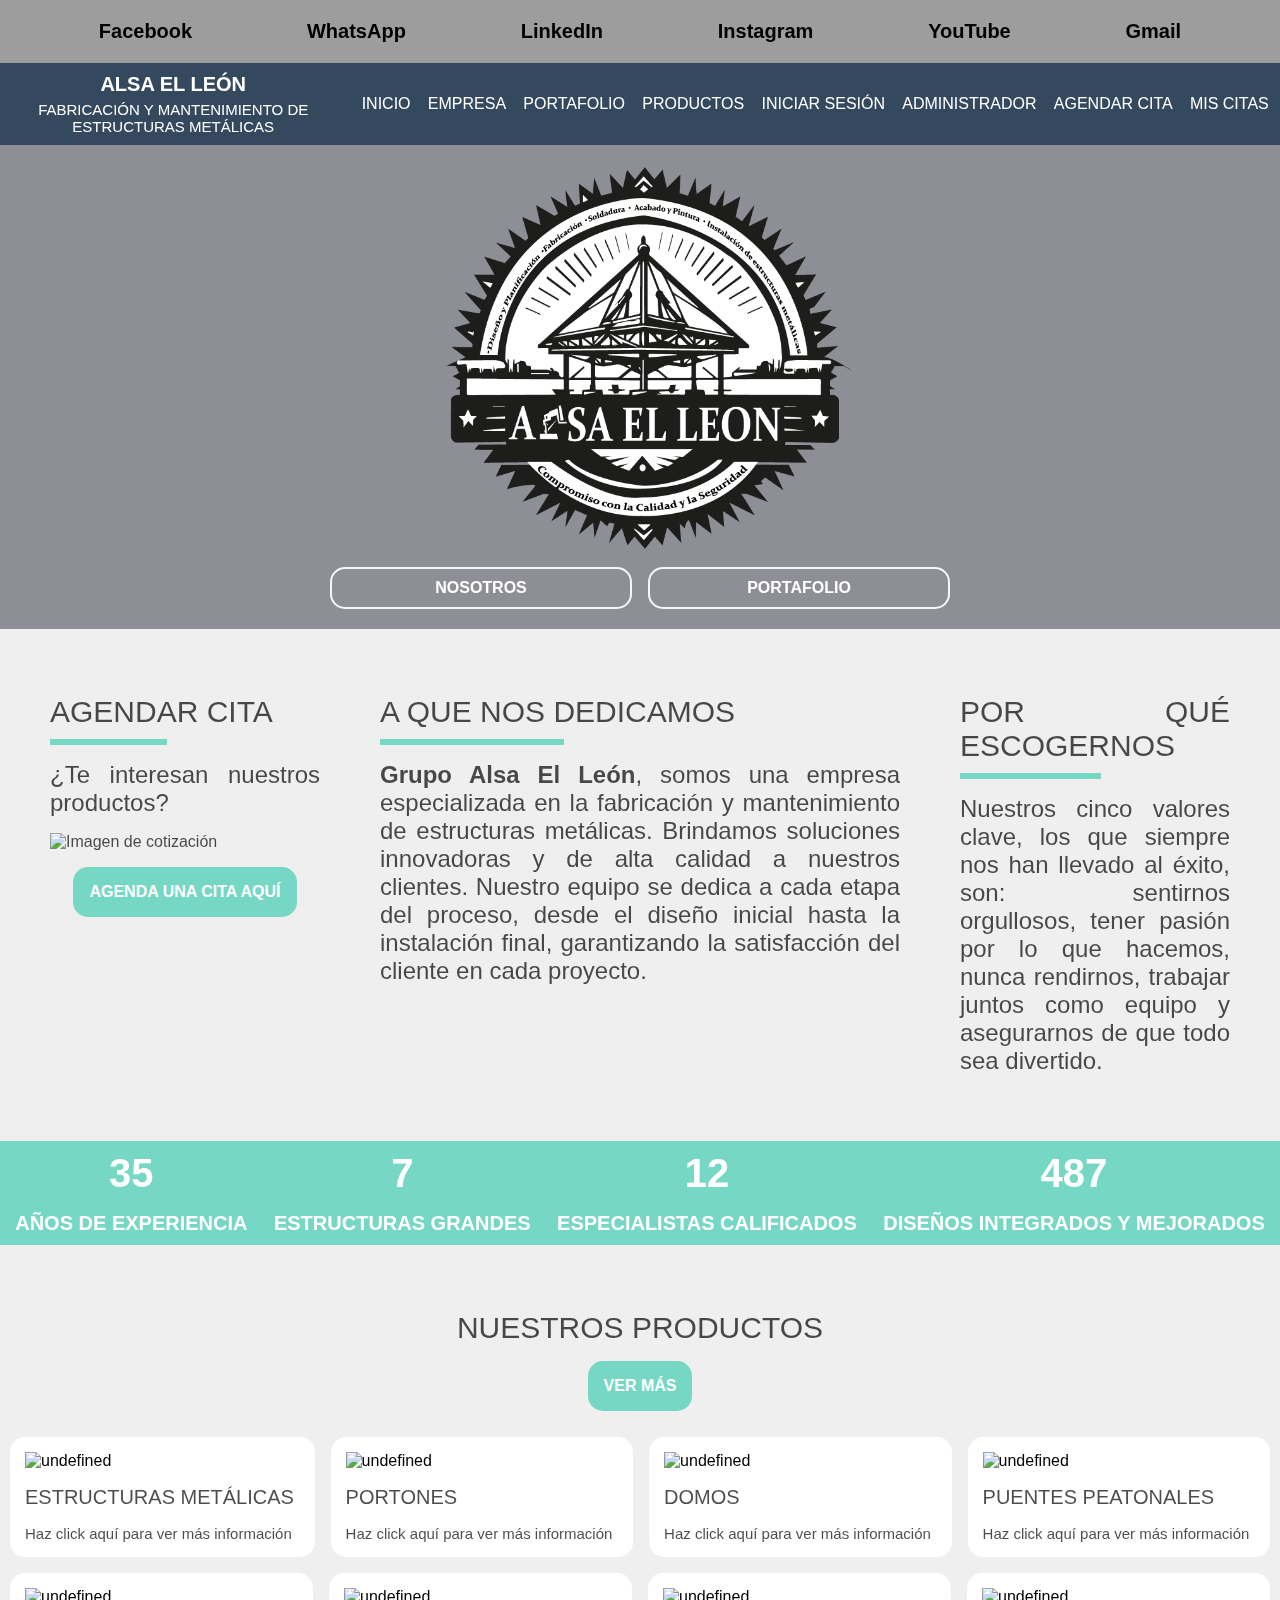
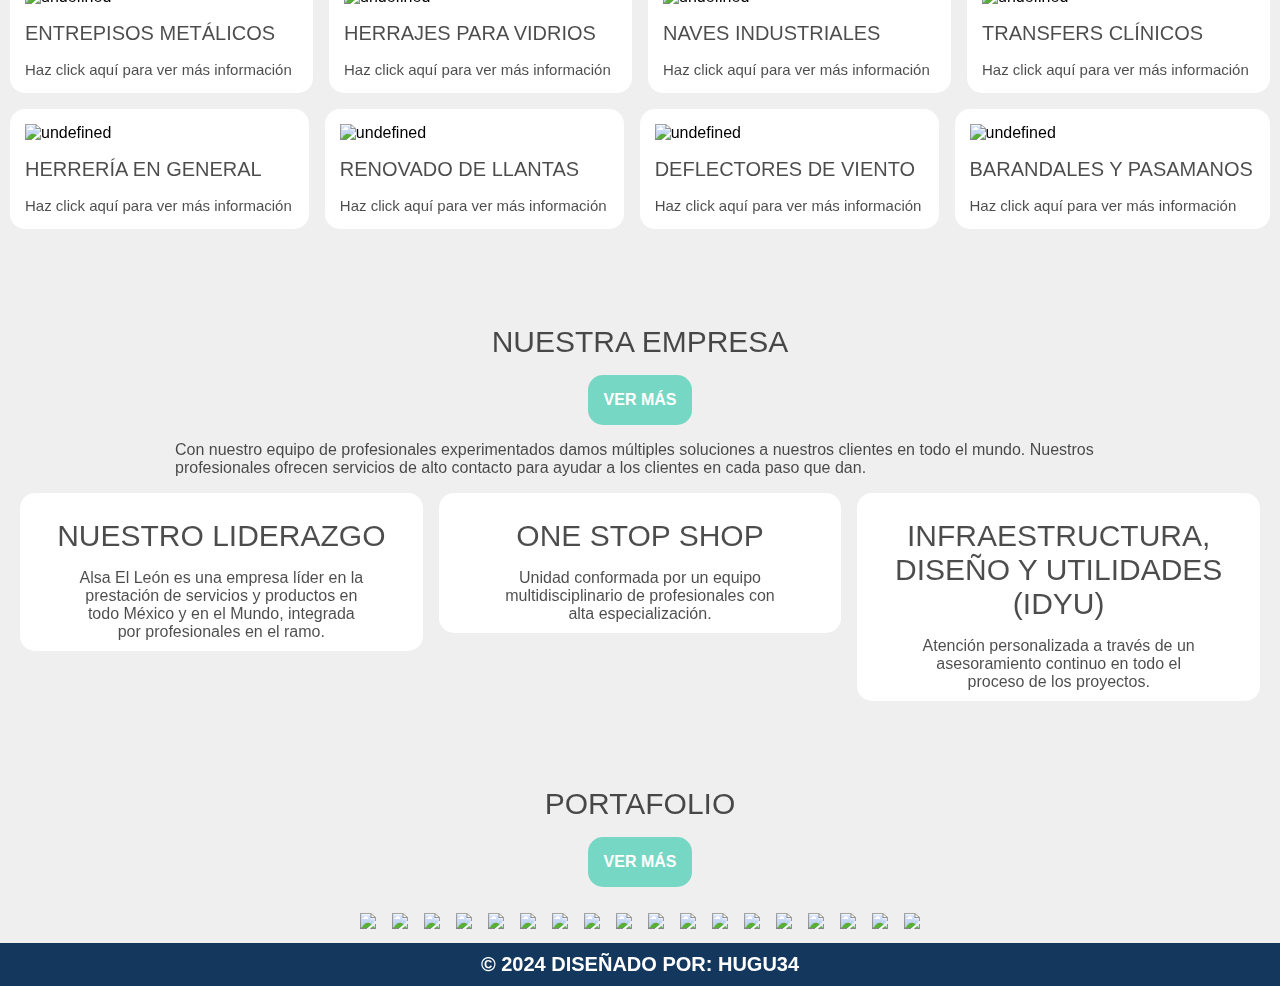
==== commit bd926d9b: "qwewqeqweqweqweqweqwewq" ====
--- a/index.html
+++ b/index.html
@@ -6,6 +6,10 @@
     <link rel="website icon" href="./imgs/logo.png" type="png">
     <link rel="stylesheet" href="https://cdnjs.cloudflare.com/ajax/libs/animate.css/4.1.1/animate.min.css">
     <script src="https://cdn.jsdelivr.net/npm/sweetalert2@11"></script>
+    <link rel="stylesheet" href="./CSS/estilos generales/footer.css">
+    <link rel="stylesheet" href="./CSS/estilos generales/style.css">
+    <link rel="stylesheet" href="./CSS/estilos generales/header.css">
+    <link rel="stylesheet" href="./CSS/index.css">
     <title>Inicio</title>
 </head>
 <body>
@@ -66,7 +70,7 @@
             </section>
             <section class="empresa">
                 <h2>Nuestra empresa</h2>
-                <a href="./productos.html" class="btn-informacion">Ver más</a>
+                <a href="./empresa.html" class="btn-informacion">Ver más</a>
                 <p>
                     Con nuestro equipo de profesionales experimentados damos múltiples soluciones a nuestros clientes en todo el mundo. 
                     Nuestros profesionales ofrecen servicios de alto contacto para ayudar a los clientes en cada paso que dan.
@@ -102,10 +106,6 @@
     <footer></footer>
     <script src="./JS/componentes reciclables/header.js"></script>
     <script src="./JS/componentes reciclables/footer.js"></script>
-    <link rel="stylesheet" href="./CSS/estilos generales/footer.css">
-    <link rel="stylesheet" href="./CSS/estilos generales/style.css">
-    <link rel="stylesheet" href="./CSS/estilos generales/header.css">
-    <link rel="stylesheet" href="./CSS/index.css">
     <script src="./JS/index.js"></script>
     <script src="./JS/productos.js"></script>
     <script src="./JS/portafolio.js"></script>
--- a/CSS/index.css
+++ b/CSS/index.css
@@ -145,6 +145,7 @@
     display: flex;
     flex-direction: row;
     justify-content: space-around;
+    align-items: center;
     flex-wrap: wrap;
     gap: 1rem;
     padding: 10px;
@@ -157,6 +158,9 @@
     align-items: center;
     gap: 1rem;
     flex-grow: 1;
+    justify-content: center;
+    flex-wrap: wrap;
+    align-content: center;
 }
 
 .nuestros-numeros p{
@@ -220,6 +224,10 @@
 
 #productos img:hover{
     transform: scale(1.05);
+}
+
+.empresa{
+    padding: 20px;
 }
 
 .empresa p{
